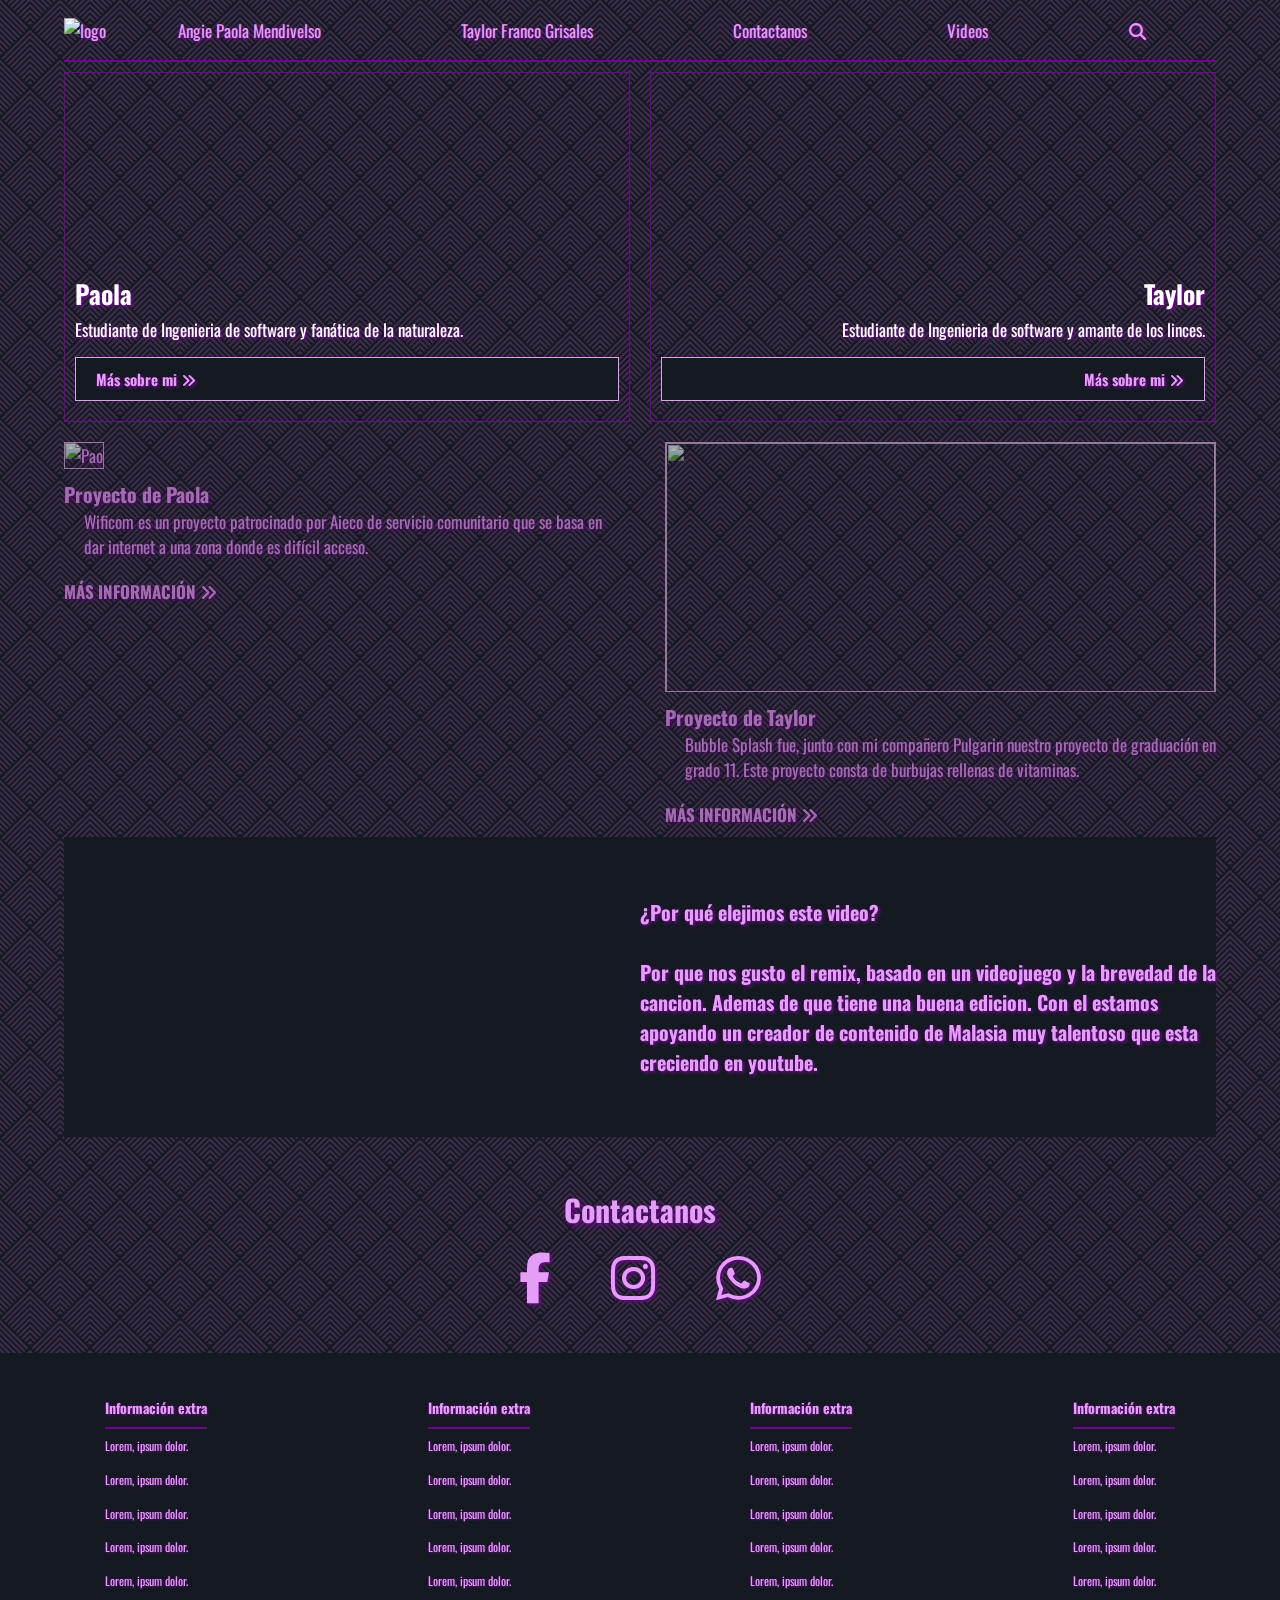
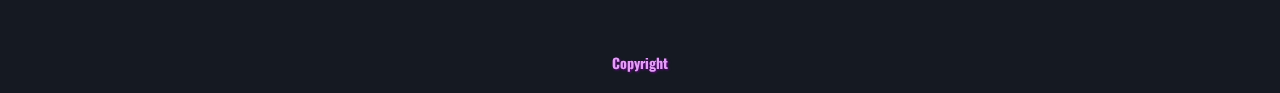
==== index.html @ 245bfe57 "Update index.html" ====
<!DOCTYPE html>
<html lang="en">
<head>
    <meta charset="UTF-8">
    <meta http-equiv="X-UA-Compatible" content="IE=edge">
    <meta name="viewport" content="width=device-width, initial-scale=1.0">
    <title>WE</title>
    <!--FONT AWESOME-->
    <link rel="stylesheet" href="https://cdnjs.cloudflare.com/ajax/libs/font-awesome/6.1.1/css/all.min.css">
    <!--COUSTOME CSS-->
    <link rel="stylesheet" href="styles.css">
    <!--FONT OSWALD-->
    <link rel="preconnect" href="https://fonts.googleapis.com">
    <link rel="preconnect" href="https://fonts.gstatic.com" crossorigin>
    <link href="https://fonts.googleapis.com/css2?family=Oswald:wght@200;300;400&display=swap" rel="stylesheet">
</head>
<body>
    <div class="container">
        <nav class="nav-main">
            <a href="/index.html">
                <img src= "https://raw.githubusercontent.com/ELECTROjass/Mi-Primer-Pag/gh-pages/Logo.png" alt="logo" class="nav-brand">
            </a>    
            <ul calss="nav-menu">
                <li>
                    <a href="https://electrojass.github.io/Mi-primer-pagina/Paola">Angie Paola Mendivelso</a>
                </li>
                <li>
                    <a href="https://electrojass.github.io/Mi-primer-pagina/Tay">Taylor Franco Grisales</a>
                </li>
                <li>
                    <a href="https://electrojass.github.io/Mi-primer-pagina/Contactanos">Contactanos</a>
                </li>
                <li>
                    <a href="https://electrojass.github.io/Mi-primer-pagina/Videos">Videos</a>
                </li>
            </ul>
            <ul class="nav-menu-right">
                <li>
                    <a href="#">
                        <i class="fas fa-search"> </i>
                    </a>
                </li>
            </ul>
        </nav>
        <hr color="#710193">
        <!--SHOWCASE-->
        <header class="showcase">
            <div class="showcase1">
                <h2>Paola</h2>
                <p>Estudiante de Ingenieria de software y fanática de la naturaleza.</p>
                <a href="/Paola.html"class="btm">Más sobre mi <i class="fas fa-angle-double-right"></i></a>    
            </div>
            <div class="showcase2">
                <h2>Taylor</h2>
                <p>Estudiante de Ingenieria de software y amante de los linces.</p>
                <a href="/Tay.html"class="btm">Más sobre mi <i class="fas fa-angle-double-right"></i></a>   
            </div>
        </header>
        <!--PROYECTS-->
        <div class="proyects">
            <div>
                <img src="https://raw.githubusercontent.com/ELECTROjass/Mi-Primer-Pag/main/PaoProyect.jpg" alt="Pao">
                <h3>Proyecto de Paola</h3>
                <p>Wificom es un proyecto patrocinado por Aieco de servicio comunitario que se basa en dar internet a una zona donde es difícil acceso.</p>
                <a href="/Paola.html">Más información <i class= "fas fa-angle-double-right"></i></a>
            </div>
            <div>
                <img src="https://raw.githubusercontent.com/ELECTROjass/Mi-Primer-Pag/main/TayProyect.png" alt="">
                <h3>Proyecto de Taylor</h3>
                <p>Bubble Splash fue, junto con mi compañero Pulgarin nuestro proyecto de graduación en grado 11. Este proyecto consta de burbujas rellenas de vitaminas.</p>
                <a href="/Tay.html">Más información <i class= "fas fa-angle-double-right"></i></a>
            </div>

        </div>
        <div class="media">
            <iframe class="video" width="500" height="300" src="https://www.youtube.com/embed/r8iY4RVLeco" title="YouTube video player" frameborder="0" allow="accelerometer; autoplay; clipboard-write; encrypted-media; gyroscope; picture-in-picture" allowfullscreen></iframe>
            <h3 class="text" color="#710193">
                <br><br>¿Por qué elejimos este video? 
                <br> <br>
                Por que nos gusto el remix, basado en un videojuego y la brevedad de la cancion. Ademas de que tiene una buena edicion. Con el estamos apoyando un creador de contenido de Malasia muy talentoso que esta creciendo en youtube.
                <br><br>
            </h3>
        </div>
        <section class="content">
            <h2>Contactanos</h2>
            
            <div class="links">
                <a href="#"> 
                    <i class="fab fa-facebook-f"></i>
                </a>
                <a href="#"> 
                    <i class="fab fa-instagram"></i>
                </a>
                <a href="#"> 
                    <i class="fab fa-whatsapp"></i>
                </a>
            </div>
        </section>
    </div>
    <div class="footer-links">
        <div class="footer-container">
            <ul>
                <li>
                    <a href="">
                        <h3>Información extra</h3>
                        <hr color="#710193">
                    </a>
                </li>
                <li>
                    <a href="">Lorem, ipsum dolor.</a>
                </li>
                <li>
                    <a href="">Lorem, ipsum dolor.</a>
                </li>
                <li>
                    <a href="">Lorem, ipsum dolor.</a>
                </li>
                <li>
                    <a href="">Lorem, ipsum dolor.</a>
                </li>
                <li>
                    <a href="">Lorem, ipsum dolor.</a>
                </li>
            </ul>
            <ul>
                <li>
                    <a href="">
                        <h3>Información extra</h3>
                        <hr color="#710193">
                    </a>
                </li>
                <li>
                    <a href="">Lorem, ipsum dolor.</a>
                </li>
                <li>
                    <a href="">Lorem, ipsum dolor.</a>
                </li>
                <li>
                    <a href="">Lorem, ipsum dolor.</a>
                </li>
                <li>
                    <a href="">Lorem, ipsum dolor.</a>
                </li>
                <li>
                    <a href="">Lorem, ipsum dolor.</a>
                </li>
            </ul>
            <ul>
                <li>
                    <a href="">
                        <h3>Información extra</h3>
                        <hr color="#710193">
                    </a>
                </li>
                <li>
                    <a href="">Lorem, ipsum dolor.</a>
                </li>
                <li>
                    <a href="">Lorem, ipsum dolor.</a>
                </li>
                <li>
                    <a href="">Lorem, ipsum dolor.</a>
                </li>
                <li>
                    <a href="">Lorem, ipsum dolor.</a>
                </li>
                <li>
                    <a href="">Lorem, ipsum dolor.</a>
                </li>
            </ul>
            <ul>
                <li>
                    <a href="">
                        <h3>Información extra</h3>
                        <hr color="#710193">
                    </a>
                </li>
                <li>
                    <a href="">Lorem, ipsum dolor.</a>
                </li>
                <li>
                    <a href="">Lorem, ipsum dolor.</a>
                 </li>
                <li>
                    <a href="">Lorem, ipsum dolor.</a>
                </li>
                <li>
                    <a href="">Lorem, ipsum dolor.</a>
                </li>
                <li>
                    <a href="">Lorem, ipsum dolor.</a>
                </li>
            </ul>
        </div>
    </div>
    <footer class="footer">
        <h3>Copyright</h3>
    </footer>
        <!--SCROLL-->
    <script src="https://unpkg.com/scrollreveal"></script>
    <script src="main.js"></script>
</body>
</html>
---- styles.css ----
* {
    box-sizing: border-box;
    margin: 0;
    padding: 0;
}
body {
    color: #E39FF6;
    background-color: #151922;
    background-image: url("data:image/svg+xml,%3Csvg width='60' height='60' viewBox='0 0 60 60' xmlns='http://www.w3.org/2000/svg'%3E%3Cpath d='M54.627 0l.83.828-1.415 1.415L51.8 0h2.827zM5.373 0l-.83.828L5.96 2.243 8.2 0H5.374zM48.97 0l3.657 3.657-1.414 1.414L46.143 0h2.828zM11.03 0L7.372 3.657 8.787 5.07 13.857 0H11.03zm32.284 0L49.8 6.485 48.384 7.9l-7.9-7.9h2.83zM16.686 0L10.2 6.485 11.616 7.9l7.9-7.9h-2.83zm20.97 0l9.315 9.314-1.414 1.414L34.828 0h2.83zM22.344 0L13.03 9.314l1.414 1.414L25.172 0h-2.83zM32 0l12.142 12.142-1.414 1.414L30 .828 17.272 13.556l-1.414-1.414L28 0h4zM.284 0l28 28-1.414 1.414L0 2.544V0h.284zM0 5.373l25.456 25.455-1.414 1.415L0 8.2V5.374zm0 5.656l22.627 22.627-1.414 1.414L0 13.86v-2.83zm0 5.656l19.8 19.8-1.415 1.413L0 19.514v-2.83zm0 5.657l16.97 16.97-1.414 1.415L0 25.172v-2.83zM0 28l14.142 14.142-1.414 1.414L0 30.828V28zm0 5.657L11.314 44.97 9.9 46.386l-9.9-9.9v-2.828zm0 5.657L8.485 47.8 7.07 49.212 0 42.143v-2.83zm0 5.657l5.657 5.657-1.414 1.415L0 47.8v-2.83zm0 5.657l2.828 2.83-1.414 1.413L0 53.456v-2.83zM54.627 60L30 35.373 5.373 60H8.2L30 38.2 51.8 60h2.827zm-5.656 0L30 41.03 11.03 60h2.828L30 43.858 46.142 60h2.83zm-5.656 0L30 46.686 16.686 60h2.83L30 49.515 40.485 60h2.83zm-5.657 0L30 52.343 22.343 60h2.83L30 55.172 34.828 60h2.83zM32 60l-2-2-2 2h4zM59.716 0l-28 28 1.414 1.414L60 2.544V0h-.284zM60 5.373L34.544 30.828l1.414 1.415L60 8.2V5.374zm0 5.656L37.373 33.656l1.414 1.414L60 13.86v-2.83zm0 5.656l-19.8 19.8 1.415 1.413L60 19.514v-2.83zm0 5.657l-16.97 16.97 1.414 1.415L60 25.172v-2.83zM60 28L45.858 42.142l1.414 1.414L60 30.828V28zm0 5.657L48.686 44.97l1.415 1.415 9.9-9.9v-2.828zm0 5.657L51.515 47.8l1.414 1.413 7.07-7.07v-2.83zm0 5.657l-5.657 5.657 1.414 1.415L60 47.8v-2.83zm0 5.657l-2.828 2.83 1.414 1.413L60 53.456v-2.83zM39.9 16.385l1.414-1.414L30 3.658 18.686 14.97l1.415 1.415 9.9-9.9 9.9 9.9zm-2.83 2.828l1.415-1.414L30 9.313 21.515 17.8l1.414 1.413 7.07-7.07 7.07 7.07zm-2.827 2.83l1.414-1.416L30 14.97l-5.657 5.657 1.414 1.415L30 17.8l4.243 4.242zm-2.83 2.827l1.415-1.414L30 20.626l-2.828 2.83 1.414 1.414L30 23.456l1.414 1.414zM56.87 59.414L58.284 58 30 29.716 1.716 58l1.414 1.414L30 32.544l26.87 26.87z' fill='%237a4988' fill-opacity='0.4' fill-rule='evenodd'/%3E%3C/svg%3E");
    font-size: 17px;
    font-family: 'Oswald', sans-serif;
    text-shadow: 0.1em 0.1em 0.2em #710193; 

}
a {
    color: 	#E39FF6;
    text-shadow: 0.1em 0.1em 0.2em #710193; 
    text-decoration: none;

}
ul {
    list-style: none;
}
.container {
    width: 90%;
    margin: auto;   
}

/* Navegation */

.nav-main {
    font-size: 17px;
    display: flex;
    justify-content: space-between;
    align-items: center;
    height: 60px;
    padding: 20px 0;
}
.nav-brand {
    width: 50px;
}

/*Nav center*/

.nav-main ul {
    display: flex;
}
.nav-main ul li {
    padding: 70px;
}
.nav-main ul li a:hover{
    border-bottom: 3px solid #710193;
}

/*SHOWCASE*/

.showcase {
    display: grid;
    grid-template-columns: repeat(2, 1fr);
    gap: 20px;
}
.showcase {
    filter: brightness(100%);
    text-shadow: 0.1em 0.1em 0.2em #710193; 
    color: #fff;
}
.showcase1 {
    width: 100%;
    height: 350px;
    background: url(https://raw.githubusercontent.com/ELECTROjass/Mi-Primer-Pag/gh-pages/WE/img/Paola2.jpg) no-repeat center center/cover ;
    background-position: top;
    padding: 10px;
    display: flex;
    flex-direction: column;
    align-items: left;
    justify-content: flex-end;
    margin: 10px 0;
    border: 1px solid #710193;
}
.showcase2 {
    width: 100%;
    height: 350px;
    background: url(https://raw.githubusercontent.com/ELECTROjass/Mi-Primer-Pag/gh-pages/Tay..jpg) no-repeat center center/cover; 
    padding: 10px;
    display: flex;
    flex-direction: column;
    align-items: left;
    justify-content: flex-end;
    margin: 10px 0;
    border: 1px solid #710193;
    text-shadow: 0.1em 0.1em 0.2em #710193; 
    text-align-last: right;
}
.showcase3 {
    width: 203%;
    height: 550px;
    background: url(https://raw.githubusercontent.com/ELECTROjass/Mi-Primer-Pag/gh-pages/WE/img/Paola2.jpg) no-repeat center center/cover;
    background-position: top;
    padding: 10px;
    display: flex;
    margin: 10px 0;
    border: 2px solid #710193;
    align-items: flex-end;
}
.showcase4 {
    width: 203%;
    height: 550px;
    background: url(https://raw.githubusercontent.com/ELECTROjass/Mi-Primer-Pag/gh-pages/Tay..jpg) no-repeat center center/cover;
    background-position: below;
    padding: 10px;
    display: flex;
    margin: 10px 0;
    border: 2px solid #710193;
    align-items: flex-end;
}
.showcase5 {
    width: 203%;
    height: 550px;
    background: url(https://raw.githubusercontent.com/ELECTROjass/Mi-Primer-Pag/gh-pages/Multimedia.jpg) no-repeat center center/cover;
    background-position: center;
    padding: 10px;
    display: flex;
    margin: 10px 0;
    border: 2px solid #710193;
    align-items: flex-end;
}
.showcase6 {
    width: 203%;
    height: 550px;
    background: url(https://raw.githubusercontent.com/ELECTROjass/Mi-Primer-Pag/gh-pages/Contactanos.jpg) no-repeat center center/cover;
    padding: 10px;
    display: flex;
    margin: 10px 0;
    border: 2px solid #710193;
    align-items: flex-end;
}
.btm {
    cursor: pointer;
    display: inline-block;
    border: 0;
    font-weight: bold;
    padding: 10px 20px;
    background: #151922;
    color: #E39FF6;
    text-shadow: 0.1em 0.1em 0.2em #710193; 
    font-size: 15px;
    border: 1px solid #E39FF6;
    margin: 10px 0;
}
.btm:hover{
    opacity: .8;
}
.showcase1 h2,.showcase1 p, 
.showcase2 h2, .showcase2 p {
    margin-bottom: 5px;
}

/*PROYECTS*/

.proyects {
    display: grid;
    grid-template-columns: 1fr 1fr;
    gap: 50px;
    filter: brightness(70%);
}
.proyects img {
    width: 100%;
    height: 250px;
    margin: 10px 0 10px;
    border: 1px solid #E39FF6;
}
.proyects a {
    padding: 10px 0;
    color: #E39FF6;
    text-shadow: 0.1em 0.1em 0.2em #710193; 
    text-transform: uppercase;
    display: inline-block;
    font-weight: bold;
}
.proyects p {
    color: #E39FF6;
    margin-left: 20px;
    padding: 0 0 10px 0;
}
.proyects a:hover {
    text-decoration: underline 3px; 
    color : #f2f2f2;
}

/*MEDIA*/

.media {
    display: grid;
    grid-template-columns: 1fr 1fr;
    background-color: #151922;  
    height: 300px;
}

.text p {
    font-weight: normal;
    margin-left: 20px;
    padding: 20px;
    text-shadow: 0.1em 0.1em 0.2em #710193;
    color : #E39FF6;
}
.text h3 p {
    text-align: center;
}
.meme {
    display: flex;
    float: right;
    margin: 20px 70px 0px 0px;
}
.multimedia {
    margin: 10px;
}

/*CONTACT background: url(./img/gris.jpg); */

.content {
    margin: 50px;
}
.content h2 {
    color: #E39FF6;
    text-shadow: 0.1em 0.1em 0.2em #710193; 
    text-align: center;
    font-size: 30px;
    margin-bottom: 20px;
}
.links {
    display: flex;
    align-items: center;
    justify-content: center;
}
.links a {
    margin: 0 30px;
}
.links a i {
    font-size: 3em;
}

/*FOTEER LINKS*/

.footer-links {
    background: #151922;
    color: #E39FF6;
    text-shadow: 0.1em 0.1em 0.2em #710193; 
    font-size: 12px;
    padding: 35px 0;
}
.footer-container {
    display: grid;
    grid-template-columns: repeat(4, 1fr);
    gap: 10px;
    align-items: flex-start;
    justify-content: center;
}
.footer-container ul {
    margin: 0 auto;
}
.footer-container ul li {
    line-height: 2.8;
}
.footer {
    background-color: #151922;
    color: #E39FF6;
    text-shadow: 0.1em 0.1em 0.2em #710193; 
    font-size: 12px;
    padding: 20px 0;
    text-align: center;
    padding-bottom: 20px;
}

/*ABOUT*/

.about {
    background-color: #151922;  
    width: 50%;
}
.about h2{
    margin-left: 20px;
}

.about p {
    font-weight: normal;
    margin-left: 20px;
    padding: 20px;
}
.informacion  {
    text-align: center;
    display: grid;
    grid-template-columns: repeat(2, 1fr);
    background-color: #151922;
    padding: 20px;
}
.informacion p {
    font-size: 40px;
}

.linea {
    padding: 0 0 20px 0;
}
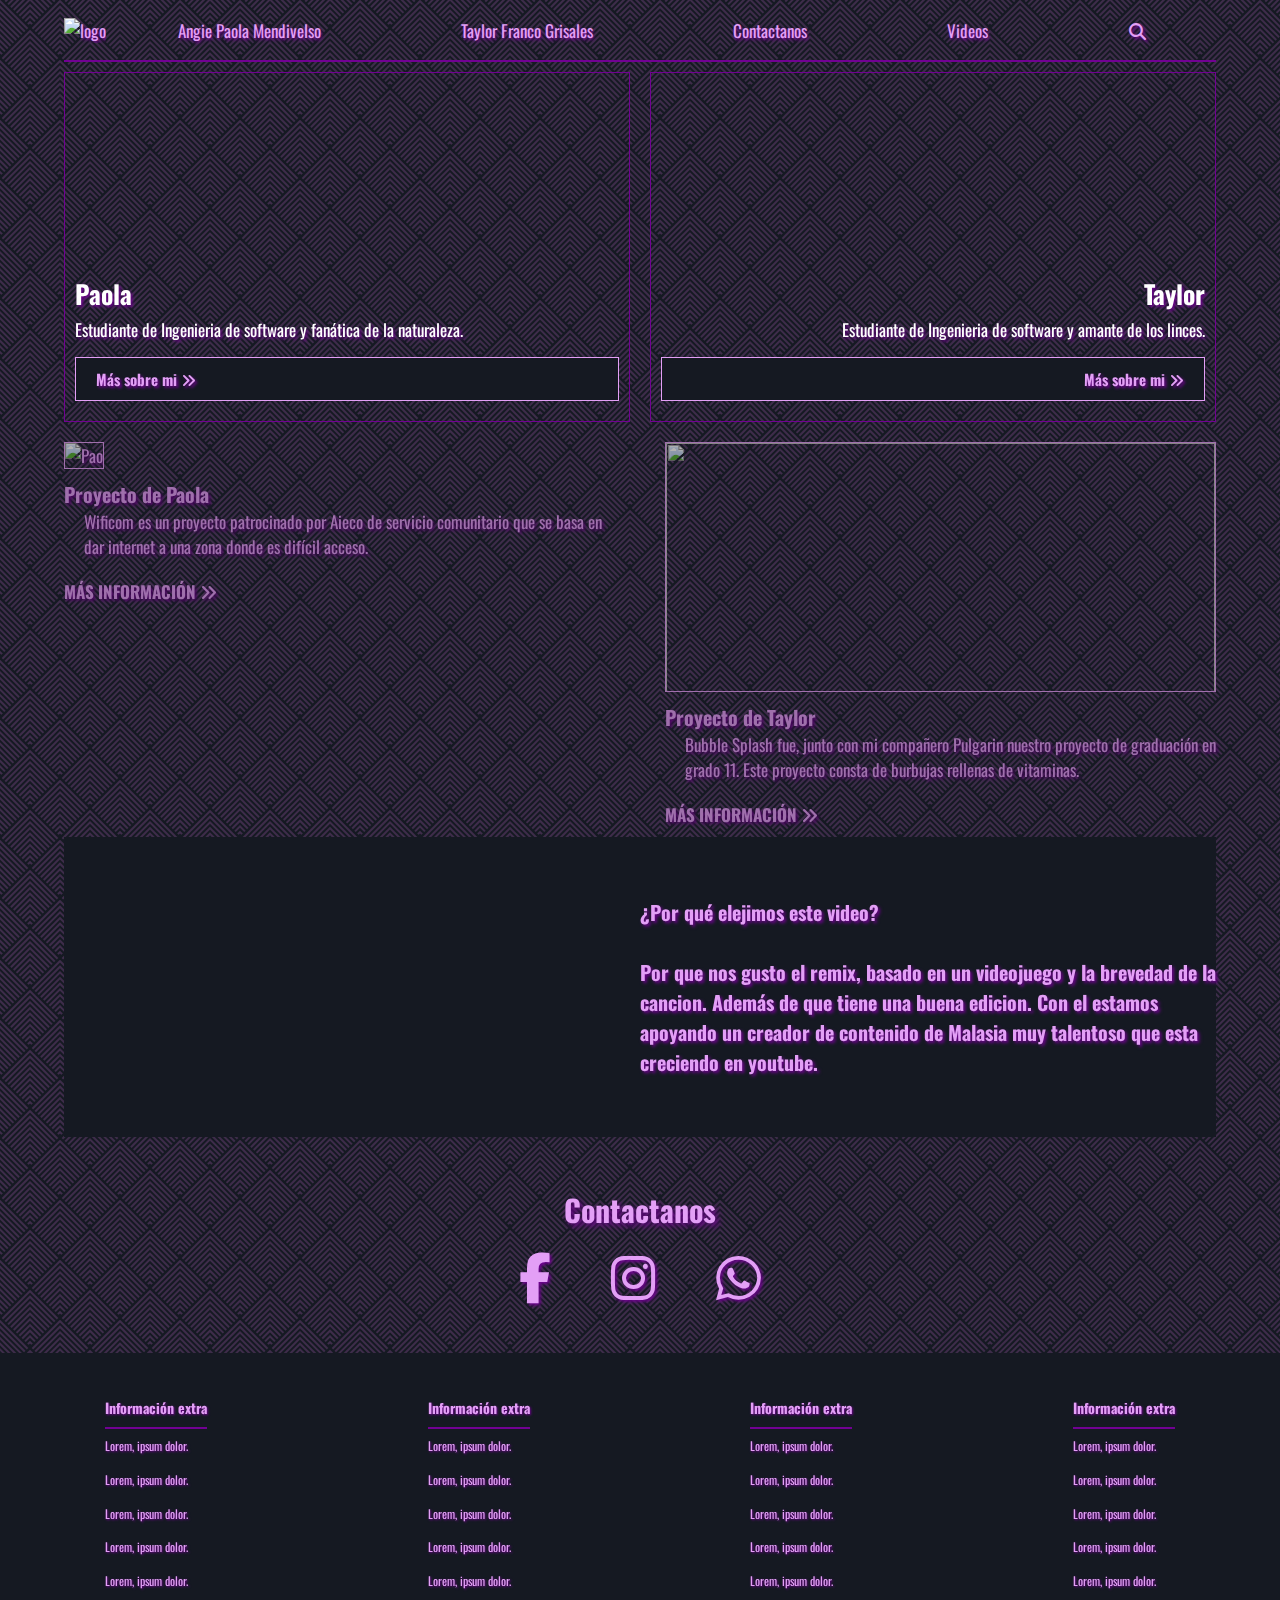
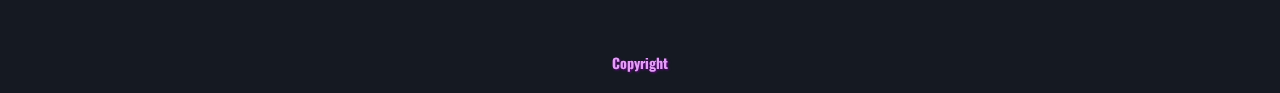
==== commit 3b2ea23d: "Update index.html" ====
--- a/index.html
+++ b/index.html
@@ -17,7 +17,7 @@
 <body>
     <div class="container">
         <nav class="nav-main">
-            <a href="/index.html">
+            <a href="https://electrojass.github.io/Mi-primer-pagina/index.html">
                 <img src= "https://raw.githubusercontent.com/ELECTROjass/Mi-Primer-Pag/gh-pages/Logo.png" alt="logo" class="nav-brand">
             </a>    
             <ul calss="nav-menu">
@@ -77,7 +77,7 @@
             <h3 class="text" color="#710193">
                 <br><br>¿Por qué elejimos este video? 
                 <br> <br>
-                Por que nos gusto el remix, basado en un videojuego y la brevedad de la cancion. Ademas de que tiene una buena edicion. Con el estamos apoyando un creador de contenido de Malasia muy talentoso que esta creciendo en youtube.
+                Por que nos gusto el remix, basado en un videojuego y la brevedad de la cancion. Además de que tiene una buena edicion. Con el estamos apoyando un creador de contenido de Malasia muy talentoso que esta creciendo en youtube.
                 <br><br>
             </h3>
         </div>
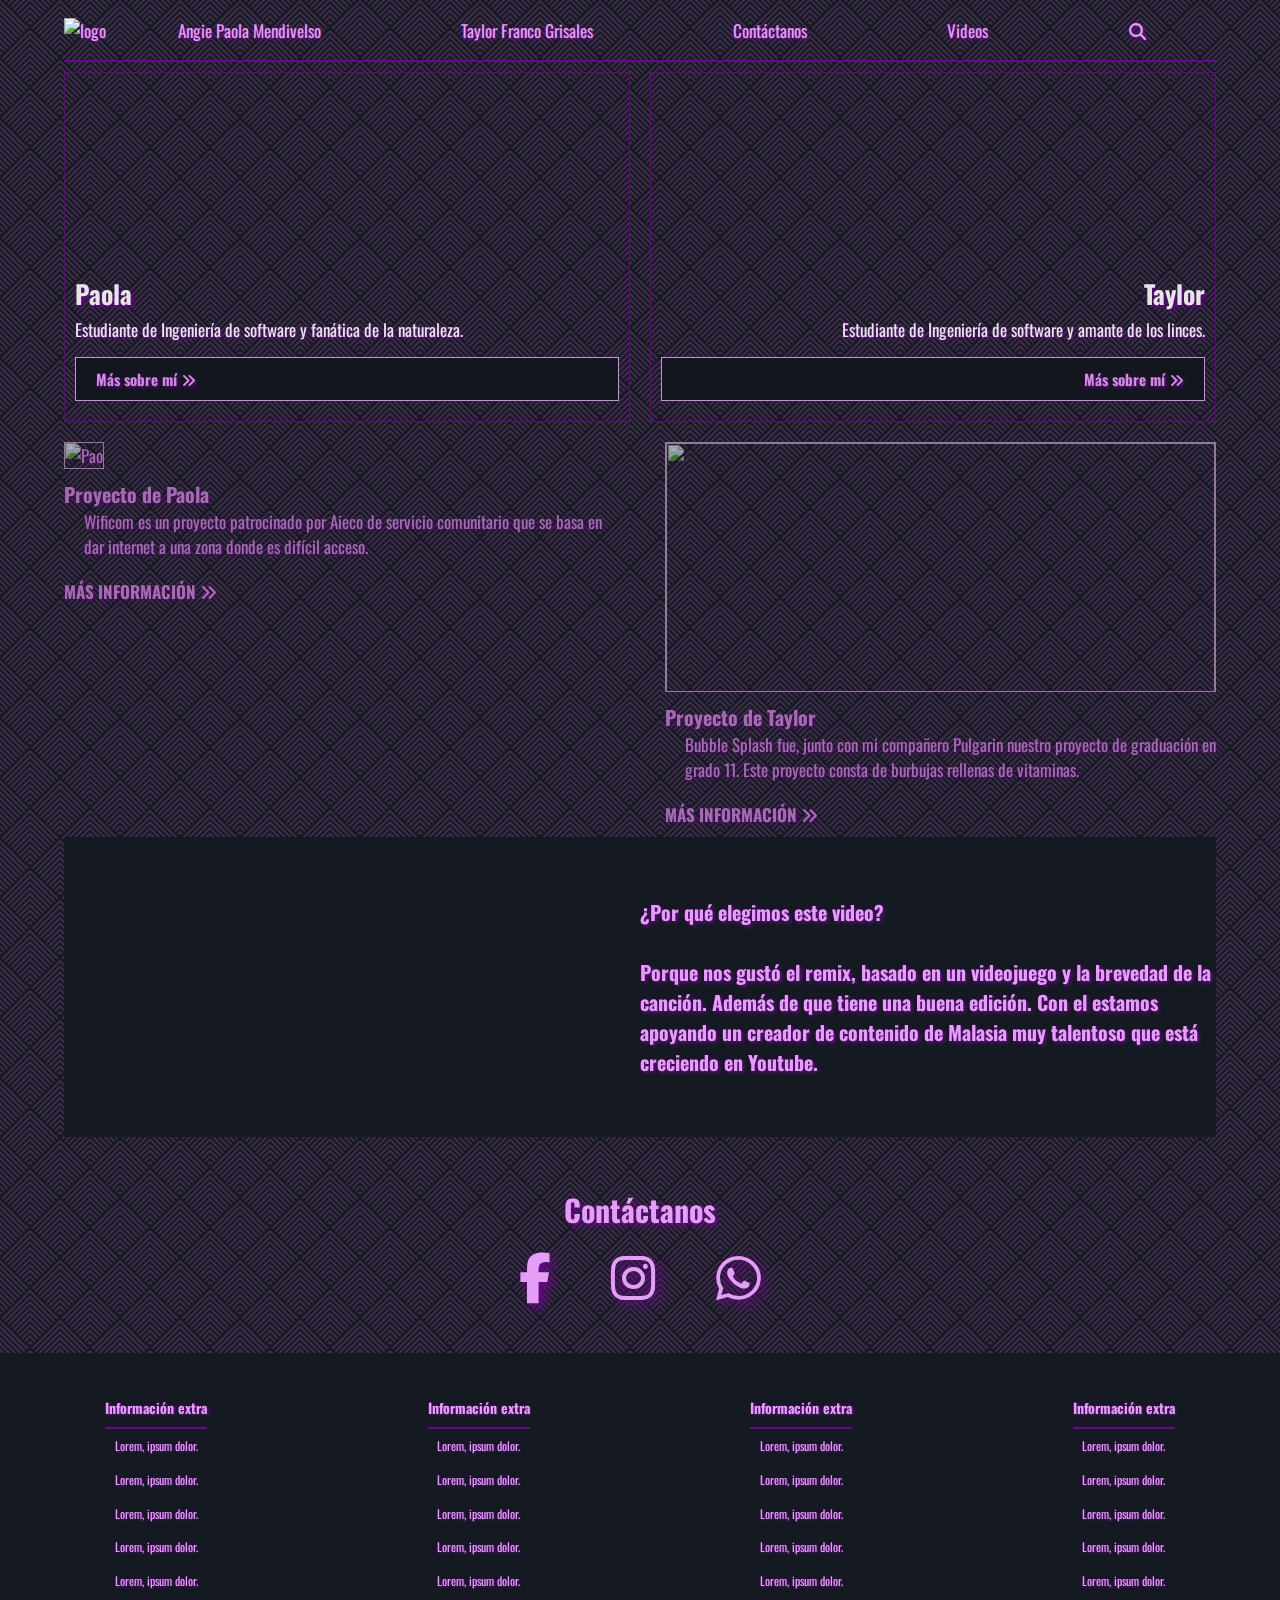
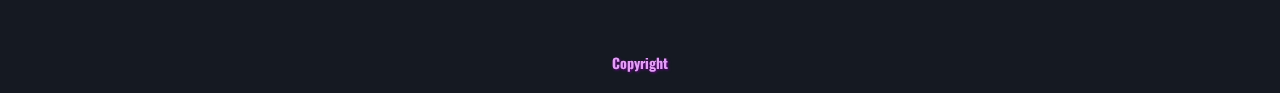
==== commit 67d133ca: "Update index.html" ====
--- a/index.html
+++ b/index.html
@@ -17,21 +17,21 @@
 <body>
     <div class="container">
         <nav class="nav-main">
-            <a href="https://electrojass.github.io/Mi-primer-pagina/index.html">
+            <a href="/index.html">
                 <img src= "https://raw.githubusercontent.com/ELECTROjass/Mi-Primer-Pag/gh-pages/Logo.png" alt="logo" class="nav-brand">
             </a>    
             <ul calss="nav-menu">
                 <li>
-                    <a href="https://electrojass.github.io/Mi-primer-pagina/Paola">Angie Paola Mendivelso</a>
-                </li>
-                <li>
-                    <a href="https://electrojass.github.io/Mi-primer-pagina/Tay">Taylor Franco Grisales</a>
-                </li>
-                <li>
-                    <a href="https://electrojass.github.io/Mi-primer-pagina/Contactanos">Contactanos</a>
-                </li>
-                <li>
-                    <a href="https://electrojass.github.io/Mi-primer-pagina/Videos">Videos</a>
+                    <a href="/Paola.html">Angie Paola Mendivelso</a>
+                </li>
+                <li>
+                    <a href="/Tay.html">Taylor Franco Grisales</a>
+                </li>
+                <li>
+                    <a href="/Contactanos.html">Contáctanos</a>
+                </li>
+                <li>
+                    <a href="/Videos.html">Videos</a>
                 </li>
             </ul>
             <ul class="nav-menu-right">
@@ -47,13 +47,13 @@
         <header class="showcase">
             <div class="showcase1">
                 <h2>Paola</h2>
-                <p>Estudiante de Ingenieria de software y fanática de la naturaleza.</p>
-                <a href="/Paola.html"class="btm">Más sobre mi <i class="fas fa-angle-double-right"></i></a>    
+                <p>Estudiante de Ingeniería de software y fanática de la naturaleza.</p>
+                <a href="/Paola.html"class="btm">Más sobre mí <i class="fas fa-angle-double-right"></i></a>    
             </div>
             <div class="showcase2">
                 <h2>Taylor</h2>
-                <p>Estudiante de Ingenieria de software y amante de los linces.</p>
-                <a href="/Tay.html"class="btm">Más sobre mi <i class="fas fa-angle-double-right"></i></a>   
+                <p>Estudiante de Ingeniería de software y amante de los linces.</p>
+                <a href="/Tay.html"class="btm">Más sobre mí <i class="fas fa-angle-double-right"></i></a>   
             </div>
         </header>
         <!--PROYECTS-->
@@ -75,14 +75,14 @@
         <div class="media">
             <iframe class="video" width="500" height="300" src="https://www.youtube.com/embed/r8iY4RVLeco" title="YouTube video player" frameborder="0" allow="accelerometer; autoplay; clipboard-write; encrypted-media; gyroscope; picture-in-picture" allowfullscreen></iframe>
             <h3 class="text" color="#710193">
-                <br><br>¿Por qué elejimos este video? 
+                <br><br>¿Por qué elegimos este video? 
                 <br> <br>
-                Por que nos gusto el remix, basado en un videojuego y la brevedad de la cancion. Además de que tiene una buena edicion. Con el estamos apoyando un creador de contenido de Malasia muy talentoso que esta creciendo en youtube.
+                Porque nos gustó el remix, basado en un videojuego y la brevedad de la canción. Además de que tiene una buena edición. Con el estamos apoyando un creador de contenido de Malasia muy talentoso que está creciendo en Youtube.
                 <br><br>
             </h3>
         </div>
         <section class="content">
-            <h2>Contactanos</h2>
+            <h2>Contáctanos</h2>
             
             <div class="links">
                 <a href="#"> 
--- a/styles.css
+++ b/styles.css
@@ -9,6 +9,8 @@
     background-image: url("data:image/svg+xml,%3Csvg width='60' height='60' viewBox='0 0 60 60' xmlns='http://www.w3.org/2000/svg'%3E%3Cpath d='M54.627 0l.83.828-1.415 1.415L51.8 0h2.827zM5.373 0l-.83.828L5.96 2.243 8.2 0H5.374zM48.97 0l3.657 3.657-1.414 1.414L46.143 0h2.828zM11.03 0L7.372 3.657 8.787 5.07 13.857 0H11.03zm32.284 0L49.8 6.485 48.384 7.9l-7.9-7.9h2.83zM16.686 0L10.2 6.485 11.616 7.9l7.9-7.9h-2.83zm20.97 0l9.315 9.314-1.414 1.414L34.828 0h2.83zM22.344 0L13.03 9.314l1.414 1.414L25.172 0h-2.83zM32 0l12.142 12.142-1.414 1.414L30 .828 17.272 13.556l-1.414-1.414L28 0h4zM.284 0l28 28-1.414 1.414L0 2.544V0h.284zM0 5.373l25.456 25.455-1.414 1.415L0 8.2V5.374zm0 5.656l22.627 22.627-1.414 1.414L0 13.86v-2.83zm0 5.656l19.8 19.8-1.415 1.413L0 19.514v-2.83zm0 5.657l16.97 16.97-1.414 1.415L0 25.172v-2.83zM0 28l14.142 14.142-1.414 1.414L0 30.828V28zm0 5.657L11.314 44.97 9.9 46.386l-9.9-9.9v-2.828zm0 5.657L8.485 47.8 7.07 49.212 0 42.143v-2.83zm0 5.657l5.657 5.657-1.414 1.415L0 47.8v-2.83zm0 5.657l2.828 2.83-1.414 1.413L0 53.456v-2.83zM54.627 60L30 35.373 5.373 60H8.2L30 38.2 51.8 60h2.827zm-5.656 0L30 41.03 11.03 60h2.828L30 43.858 46.142 60h2.83zm-5.656 0L30 46.686 16.686 60h2.83L30 49.515 40.485 60h2.83zm-5.657 0L30 52.343 22.343 60h2.83L30 55.172 34.828 60h2.83zM32 60l-2-2-2 2h4zM59.716 0l-28 28 1.414 1.414L60 2.544V0h-.284zM60 5.373L34.544 30.828l1.414 1.415L60 8.2V5.374zm0 5.656L37.373 33.656l1.414 1.414L60 13.86v-2.83zm0 5.656l-19.8 19.8 1.415 1.413L60 19.514v-2.83zm0 5.657l-16.97 16.97 1.414 1.415L60 25.172v-2.83zM60 28L45.858 42.142l1.414 1.414L60 30.828V28zm0 5.657L48.686 44.97l1.415 1.415 9.9-9.9v-2.828zm0 5.657L51.515 47.8l1.414 1.413 7.07-7.07v-2.83zm0 5.657l-5.657 5.657 1.414 1.415L60 47.8v-2.83zm0 5.657l-2.828 2.83 1.414 1.413L60 53.456v-2.83zM39.9 16.385l1.414-1.414L30 3.658 18.686 14.97l1.415 1.415 9.9-9.9 9.9 9.9zm-2.83 2.828l1.415-1.414L30 9.313 21.515 17.8l1.414 1.413 7.07-7.07 7.07 7.07zm-2.827 2.83l1.414-1.416L30 14.97l-5.657 5.657 1.414 1.415L30 17.8l4.243 4.242zm-2.83 2.827l1.415-1.414L30 20.626l-2.828 2.83 1.414 1.414L30 23.456l1.414 1.414zM56.87 59.414L58.284 58 30 29.716 1.716 58l1.414 1.414L30 32.544l26.87 26.87z' fill='%237a4988' fill-opacity='0.4' fill-rule='evenodd'/%3E%3C/svg%3E");
     font-size: 17px;
     font-family: 'Oswald', sans-serif;
+}
+body :not(.media) {
     text-shadow: 0.1em 0.1em 0.2em #710193; 
 
 }
@@ -60,7 +62,7 @@
     gap: 20px;
 }
 .showcase {
-    filter: brightness(100%);
+    filter: brightness(90%);
     text-shadow: 0.1em 0.1em 0.2em #710193; 
     color: #fff;
 }
@@ -88,8 +90,9 @@
     justify-content: flex-end;
     margin: 10px 0;
     border: 1px solid #710193;
-    text-shadow: 0.1em 0.1em 0.2em #710193; 
     text-align-last: right;
+    text-shadow: 0.1em 0.1em 0.2em #710193; 
+
 }
 .showcase3 {
     width: 203%;
@@ -209,11 +212,25 @@
 .meme {
     display: flex;
     float: right;
-    margin: 20px 70px 0px 0px;
+    margin-top: 40px;
+    margin-right: 150px;
+    width: 300px;
+    height: 530px;
+    border: #E39FF6;
 }
 .multimedia {
     margin: 10px;
-}
+    display: flex;
+    flex-direction: row;
+    flex-wrap: wrap;
+
+    justify-content: center;
+    align-items: center;
+}
+.multimedia video {
+    margin: 10px;
+}
+
 
 /*CONTACT background: url(./img/gris.jpg); */
 
@@ -260,6 +277,12 @@
 }
 .footer-container ul li {
     line-height: 2.8;
+    display: flex;
+    flex-direction: row;
+    flex-wrap: wrap;
+
+    justify-content: center;
+    align-items: center;
 }
 .footer {
     background-color: #151922;
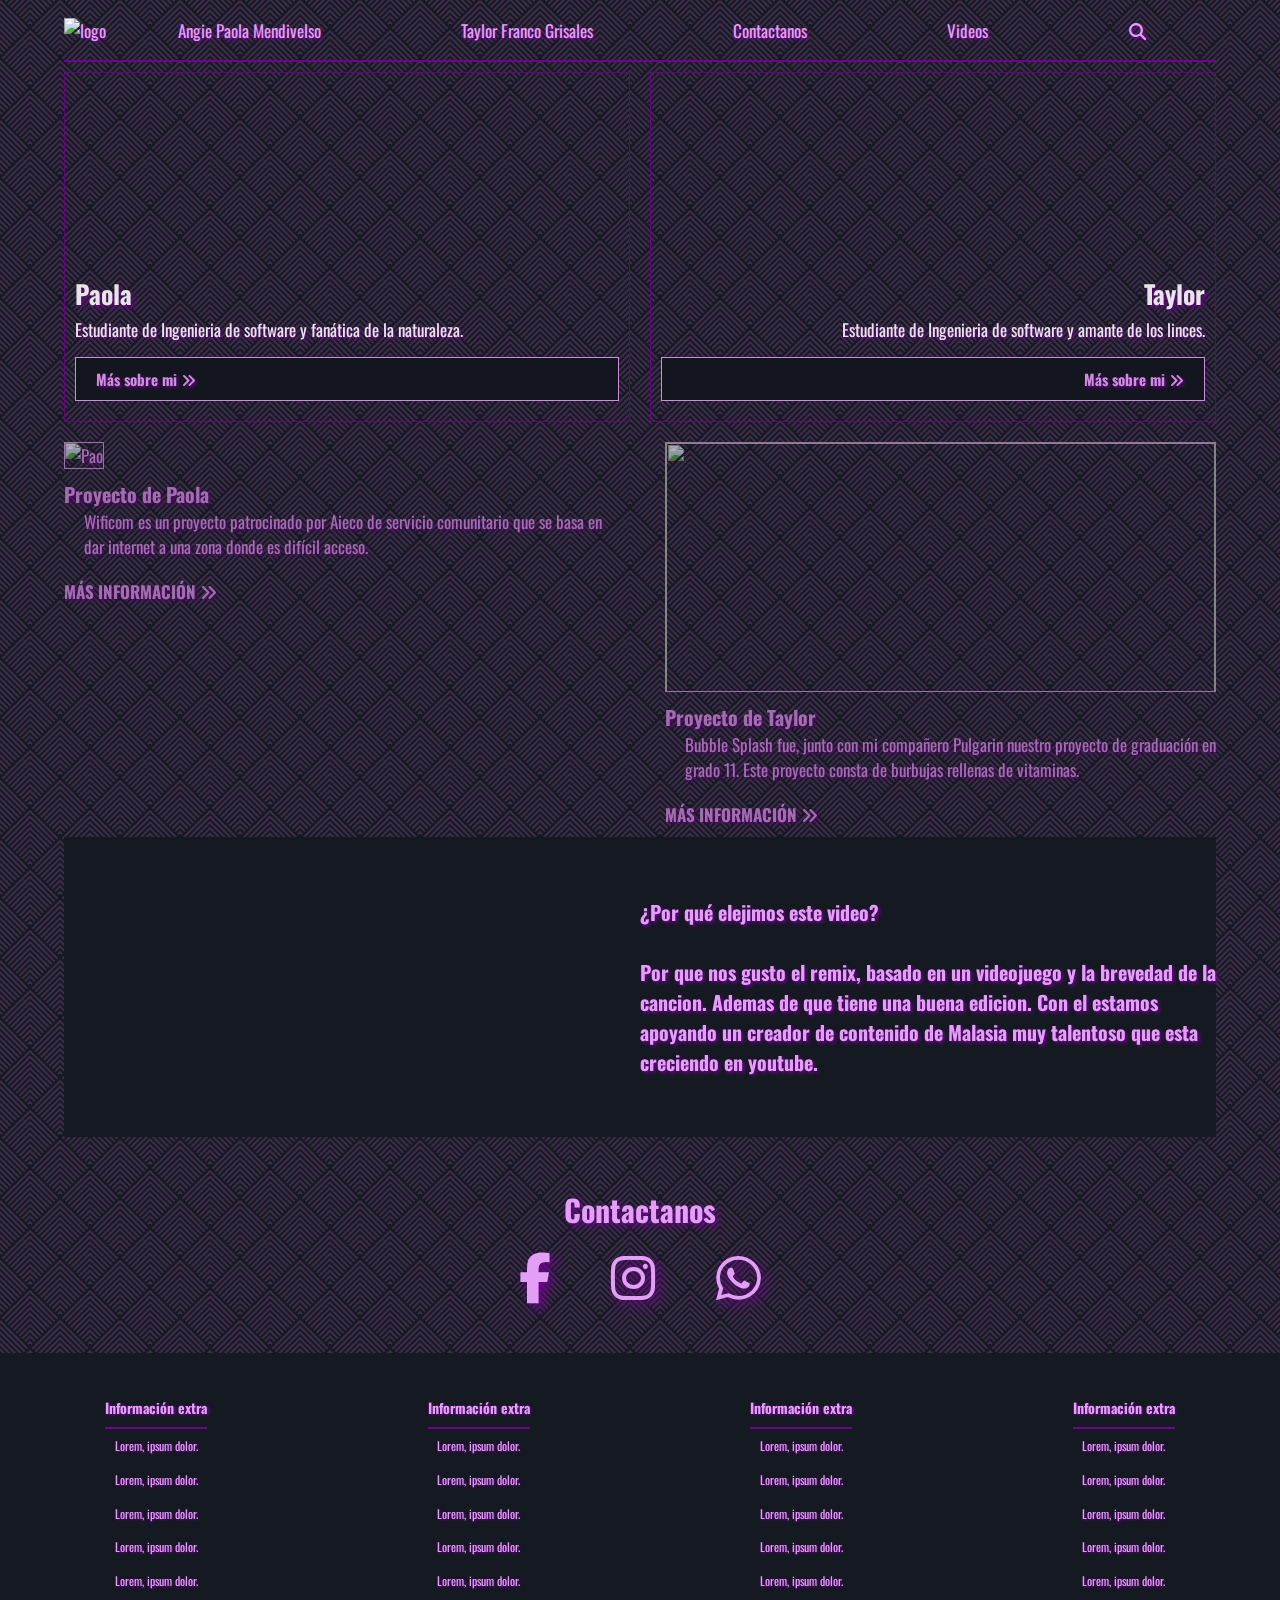
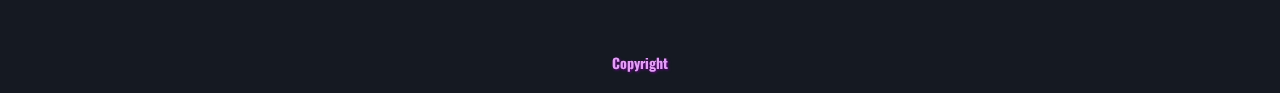
==== commit 843fc6ea: "Update index.html" ====
--- a/index.html
+++ b/index.html
@@ -17,21 +17,21 @@
 <body>
     <div class="container">
         <nav class="nav-main">
-            <a href="/index.html">
+            <a href="https://electrojass.github.io/Mi-primer-pagina/index">
                 <img src= "https://raw.githubusercontent.com/ELECTROjass/Mi-Primer-Pag/gh-pages/Logo.png" alt="logo" class="nav-brand">
             </a>    
             <ul calss="nav-menu">
                 <li>
-                    <a href="/Paola.html">Angie Paola Mendivelso</a>
-                </li>
-                <li>
-                    <a href="/Tay.html">Taylor Franco Grisales</a>
-                </li>
-                <li>
-                    <a href="/Contactanos.html">Contáctanos</a>
-                </li>
-                <li>
-                    <a href="/Videos.html">Videos</a>
+                    <a href="https://electrojass.github.io/Mi-primer-pagina/Paola">Angie Paola Mendivelso</a>
+                </li>
+                <li>
+                    <a href="https://electrojass.github.io/Mi-primer-pagina/Tay">Taylor Franco Grisales</a>
+                </li>
+                <li>
+                    <a href="https://electrojass.github.io/Mi-primer-pagina/Contactanos">Contactanos</a>
+                </li>
+                <li>
+                    <a href="https://electrojass.github.io/Mi-primer-pagina/Videos">Videos</a>
                 </li>
             </ul>
             <ul class="nav-menu-right">
@@ -47,13 +47,13 @@
         <header class="showcase">
             <div class="showcase1">
                 <h2>Paola</h2>
-                <p>Estudiante de Ingeniería de software y fanática de la naturaleza.</p>
-                <a href="/Paola.html"class="btm">Más sobre mí <i class="fas fa-angle-double-right"></i></a>    
+                <p>Estudiante de Ingenieria de software y fanática de la naturaleza.</p>
+                <a href="/Paola.html"class="btm">Más sobre mi <i class="fas fa-angle-double-right"></i></a>    
             </div>
             <div class="showcase2">
                 <h2>Taylor</h2>
-                <p>Estudiante de Ingeniería de software y amante de los linces.</p>
-                <a href="/Tay.html"class="btm">Más sobre mí <i class="fas fa-angle-double-right"></i></a>   
+                <p>Estudiante de Ingenieria de software y amante de los linces.</p>
+                <a href="/Tay.html"class="btm">Más sobre mi <i class="fas fa-angle-double-right"></i></a>   
             </div>
         </header>
         <!--PROYECTS-->
@@ -75,14 +75,14 @@
         <div class="media">
             <iframe class="video" width="500" height="300" src="https://www.youtube.com/embed/r8iY4RVLeco" title="YouTube video player" frameborder="0" allow="accelerometer; autoplay; clipboard-write; encrypted-media; gyroscope; picture-in-picture" allowfullscreen></iframe>
             <h3 class="text" color="#710193">
-                <br><br>¿Por qué elegimos este video? 
+                <br><br>¿Por qué elejimos este video? 
                 <br> <br>
-                Porque nos gustó el remix, basado en un videojuego y la brevedad de la canción. Además de que tiene una buena edición. Con el estamos apoyando un creador de contenido de Malasia muy talentoso que está creciendo en Youtube.
+                Por que nos gusto el remix, basado en un videojuego y la brevedad de la cancion. Ademas de que tiene una buena edicion. Con el estamos apoyando un creador de contenido de Malasia muy talentoso que esta creciendo en youtube.
                 <br><br>
             </h3>
         </div>
         <section class="content">
-            <h2>Contáctanos</h2>
+            <h2>Contactanos</h2>
             
             <div class="links">
                 <a href="#"> 
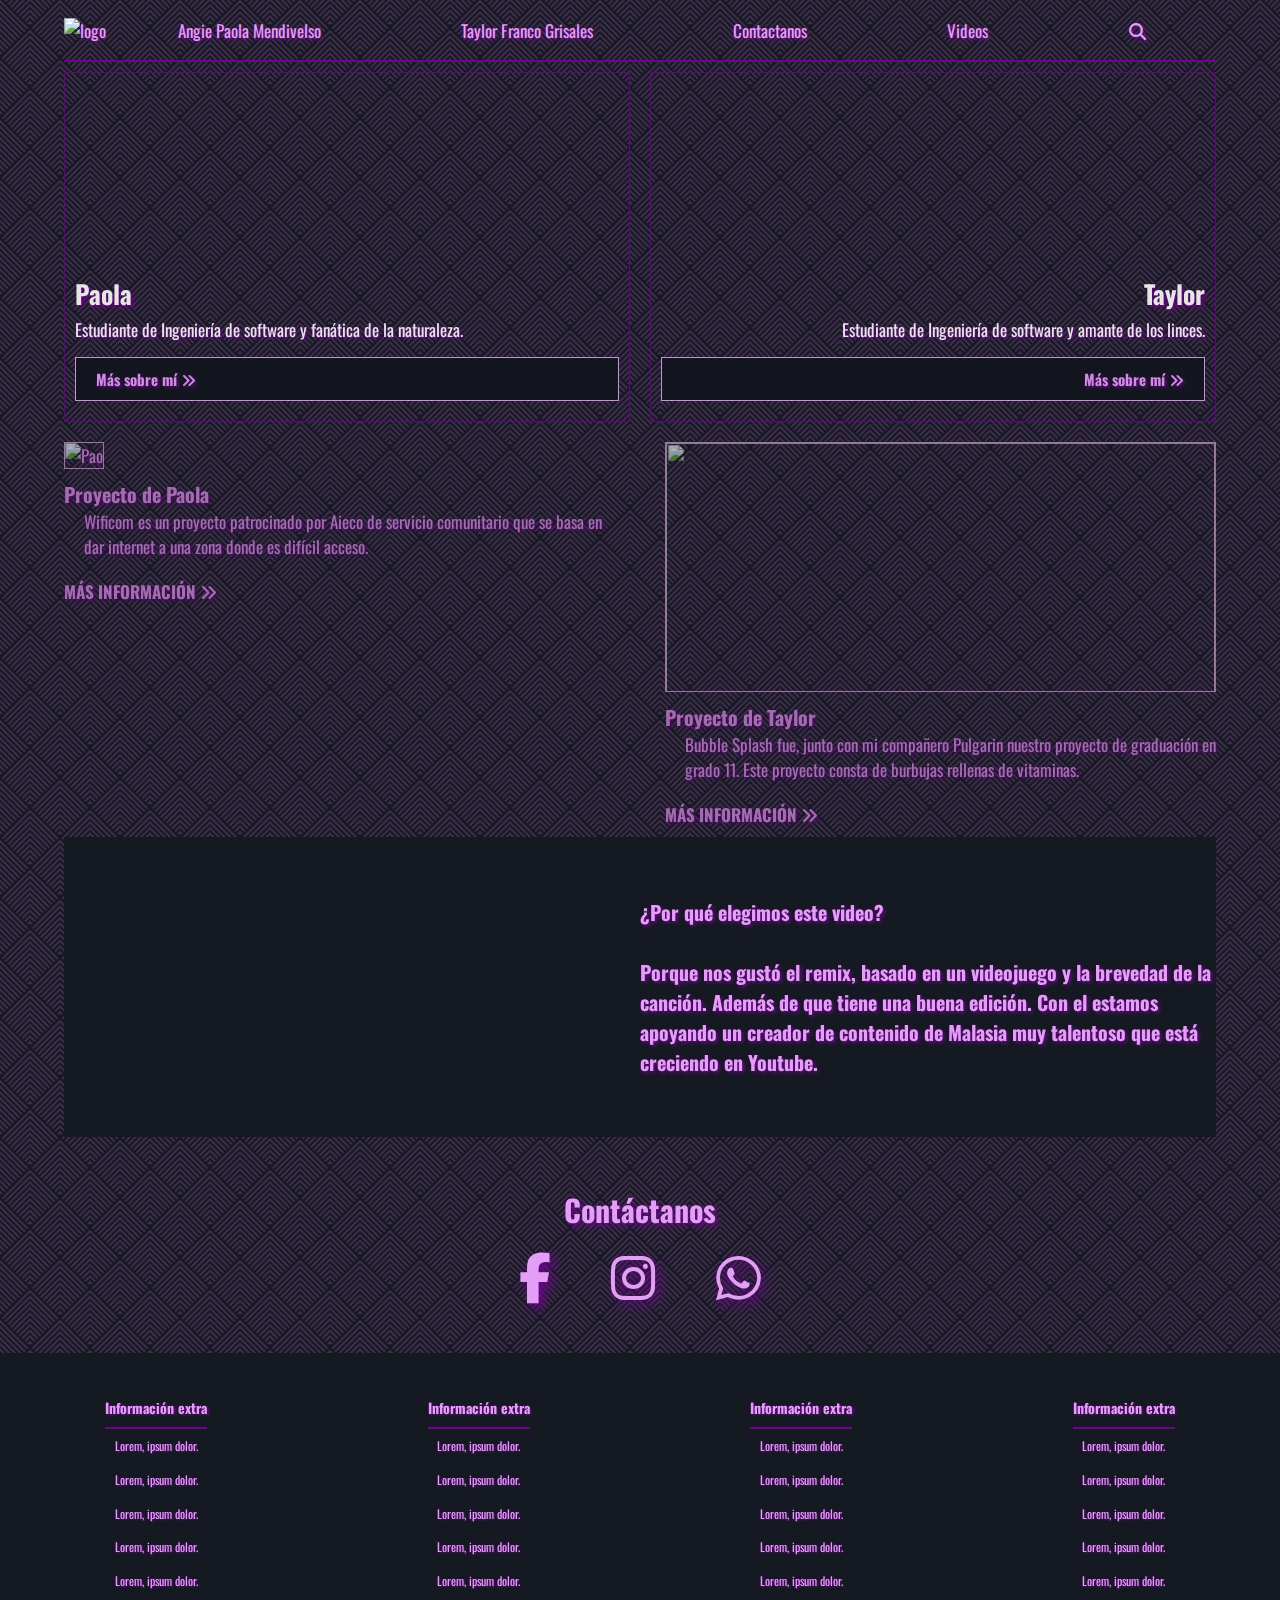
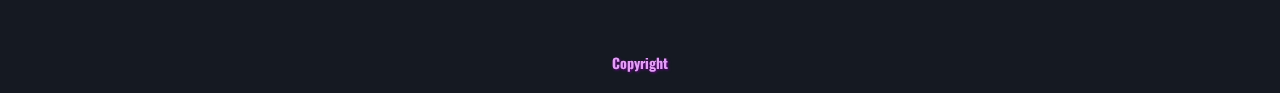
==== commit 80c23a77: "Update index.html" ====
--- a/index.html
+++ b/index.html
@@ -17,7 +17,7 @@
 <body>
     <div class="container">
         <nav class="nav-main">
-            <a href="https://electrojass.github.io/Mi-primer-pagina/index">
+             <a href="https://electrojass.github.io/Mi-primer-pagina/index">
                 <img src= "https://raw.githubusercontent.com/ELECTROjass/Mi-Primer-Pag/gh-pages/Logo.png" alt="logo" class="nav-brand">
             </a>    
             <ul calss="nav-menu">
@@ -47,13 +47,13 @@
         <header class="showcase">
             <div class="showcase1">
                 <h2>Paola</h2>
-                <p>Estudiante de Ingenieria de software y fanática de la naturaleza.</p>
-                <a href="/Paola.html"class="btm">Más sobre mi <i class="fas fa-angle-double-right"></i></a>    
+                <p>Estudiante de Ingeniería de software y fanática de la naturaleza.</p>
+                <a href="/Paola.html"class="btm">Más sobre mí <i class="fas fa-angle-double-right"></i></a>    
             </div>
             <div class="showcase2">
                 <h2>Taylor</h2>
-                <p>Estudiante de Ingenieria de software y amante de los linces.</p>
-                <a href="/Tay.html"class="btm">Más sobre mi <i class="fas fa-angle-double-right"></i></a>   
+                <p>Estudiante de Ingeniería de software y amante de los linces.</p>
+                <a href="/Tay.html"class="btm">Más sobre mí <i class="fas fa-angle-double-right"></i></a>   
             </div>
         </header>
         <!--PROYECTS-->
@@ -75,14 +75,14 @@
         <div class="media">
             <iframe class="video" width="500" height="300" src="https://www.youtube.com/embed/r8iY4RVLeco" title="YouTube video player" frameborder="0" allow="accelerometer; autoplay; clipboard-write; encrypted-media; gyroscope; picture-in-picture" allowfullscreen></iframe>
             <h3 class="text" color="#710193">
-                <br><br>¿Por qué elejimos este video? 
+                <br><br>¿Por qué elegimos este video? 
                 <br> <br>
-                Por que nos gusto el remix, basado en un videojuego y la brevedad de la cancion. Ademas de que tiene una buena edicion. Con el estamos apoyando un creador de contenido de Malasia muy talentoso que esta creciendo en youtube.
+                Porque nos gustó el remix, basado en un videojuego y la brevedad de la canción. Además de que tiene una buena edición. Con el estamos apoyando un creador de contenido de Malasia muy talentoso que está creciendo en Youtube.
                 <br><br>
             </h3>
         </div>
         <section class="content">
-            <h2>Contactanos</h2>
+            <h2>Contáctanos</h2>
             
             <div class="links">
                 <a href="#"> 
